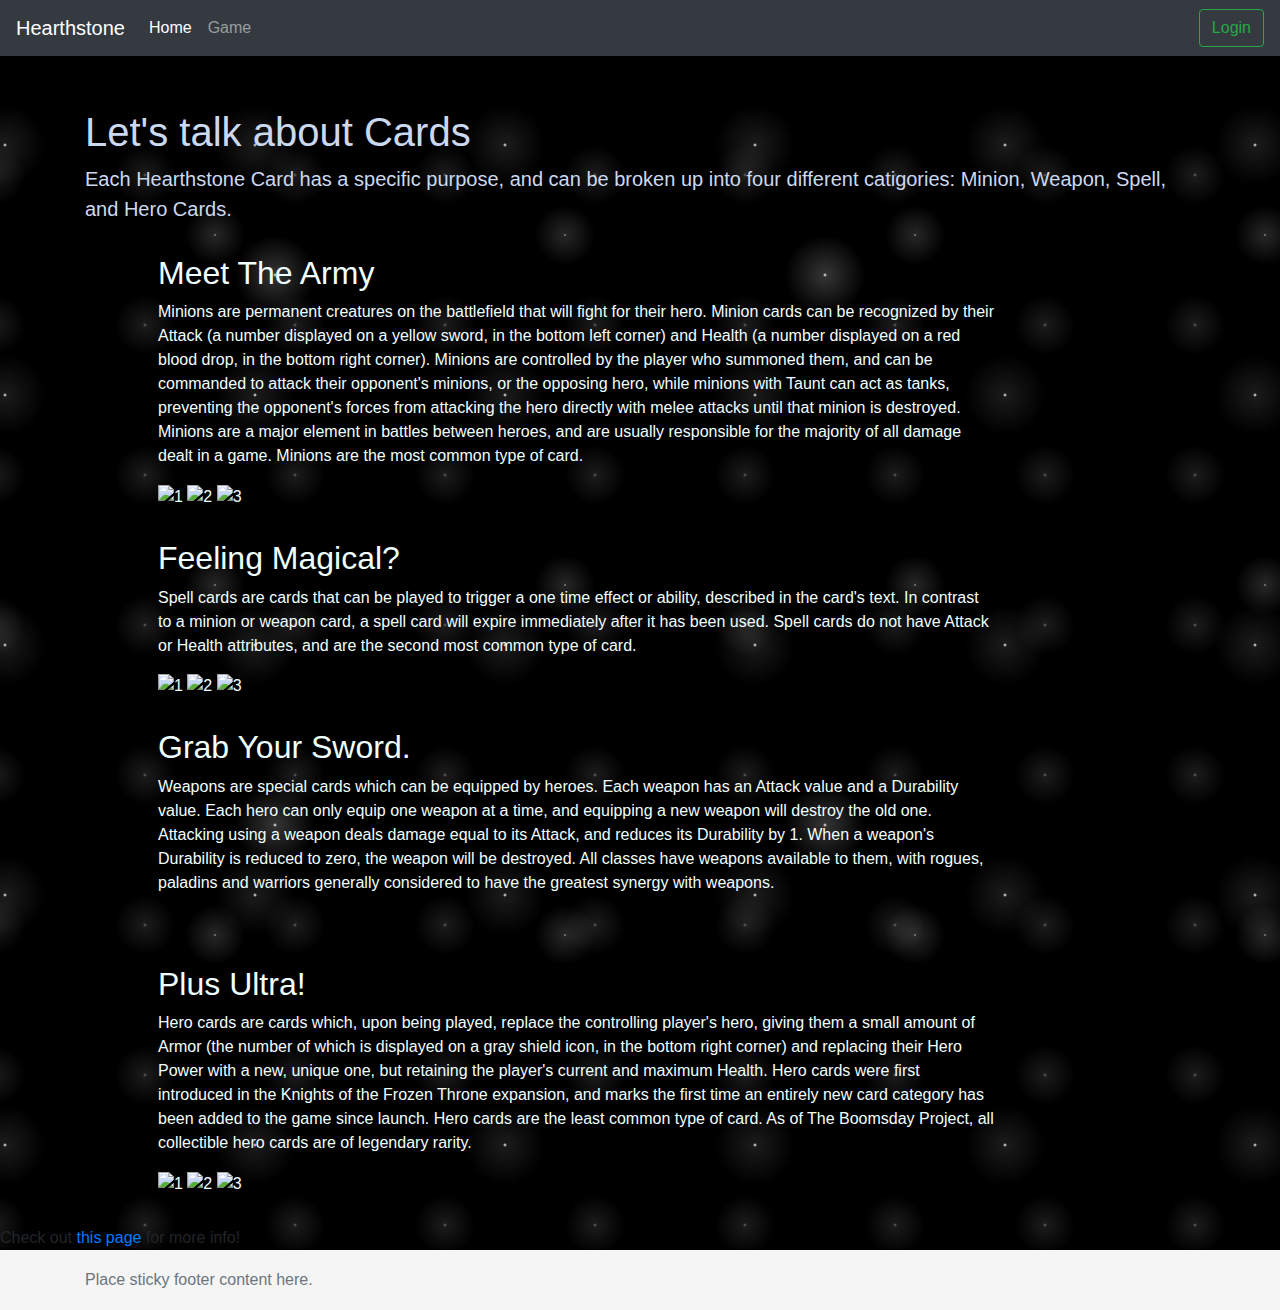
==== info.html @ 630cf6ba "Add files via upload" ====
<!doctype html>
<html lang="en">
  <head>
    <meta charset="utf-8">
    <meta name="viewport" content="width=device-width, initial-scale=1, shrink-to-fit=no">
    <meta name="description" content="">
    <meta name="author" content="">
    <link rel="icon" href="../../../../favicon.ico">

    <title>Sticky Footer Navbar Template for Bootstrap</title>

    <!-- Bootstrap core CSS -->
    <link href="https://stackpath.bootstrapcdn.com/bootstrap/4.1.3/css/bootstrap.min.css" rel="stylesheet">

    <!-- Custom styles for this template -->
    <link href="sticky-footer-navbar.css" rel="stylesheet">

<link rel="stylesheet" href="./info.css" type="text/css">
  </head>

  <body>

    <header>
      <!-- Fixed navbar -->
      <nav class="navbar navbar-expand-md navbar-dark fixed-top bg-dark">
        <a class="navbar-brand" href="index.html">Hearthstone</a>
        <button class="navbar-toggler" type="button" data-toggle="collapse" data-target="#navbarCollapse" aria-controls="navbarCollapse" aria-expanded="false" aria-label="Toggle navigation">
          <span class="navbar-toggler-icon"></span>
        </button>
        <div class="collapse navbar-collapse" id="navbarCollapse">
          <ul class="navbar-nav mr-auto">
            <li class="nav-item active">
              <a class="nav-link" href="index.html">Home <span class="sr-only">(current)</span></a>
            </li>
            <li class="nav-item">
              <a class="nav-link" href="summoner.html">Game</a>
            </li>
            <!-- <li class="nav-item">
              <a class="nav-link disabled" href="#">Sign In</a>
            </li> -->
          </ul>
          <form class="form-inline mt-2 mt-md-0">
            <!-- <input class="form-control mr-sm-2" type="text" placeholder="Search" aria-label="Search"> -->
            <button class="btn btn-outline-success my-2 my-sm-0" type="submit"><a href=""></a> Login</button>
          </form>
        </div>
      </nav>
    </header>

    
    <!-- Begin page content -->
    <main role="main" class="container">
      <h1 class="mt-5">Let's talk about Cards</h1>
      <p class="lead">Each Hearthstone Card has a specific purpose, and can be broken up into four different catigories: Minion, Weapon, Spell, and Hero Cards.
      
    </main>

<section id="cardType">
    <div id="minion">
        <h2 class="mt-4">Meet The Army</h2>
        <p>Minions are permanent creatures on the battlefield that will fight for their hero. 
            Minion cards can be recognized by their Attack (a number displayed on a yellow sword, 
            in the bottom left corner) and Health (a number displayed on a red blood drop, in the bottom right 
            corner). Minions are controlled by the player who summoned them, 
            and can be commanded to attack their opponent's minions, or the opposing hero, 
            while minions with Taunt can act as tanks, preventing the opponent's forces from attacking 
            the hero directly with melee attacks until that minion is destroyed. Minions are a major element 
            in battles between heroes, and are usually responsible 
            for the majority of all damage dealt in a game. Minions are the most common type of card. </p>
    
            <img class="cardspace" src="https://d1u5p3l4wpay3k.cloudfront.net/hearthstone_gamepedia/thumb/8/87/Grimscale_Oracle%28510%29.png/200px-Grimscale_Oracle%28510%29.png?version=333de6046ea79487cf7e3b123205a5bf" alt="1">
            <img class="cardspace" src="https://d1u5p3l4wpay3k.cloudfront.net/hearthstone_gamepedia/thumb/1/1f/Savannah_Highmane%288%29.png/200px-Savannah_Highmane%288%29.png?version=90ee97b3844ca6c216fb0a151cc99d2c" alt="2">
            <img class="cardspace" src="https://d1u5p3l4wpay3k.cloudfront.net/hearthstone_gamepedia/thumb/8/8b/Sylvanas_Windrunner%2833%29.png/200px-Sylvanas_Windrunner%2833%29.png?version=76e141ea5cfe3cecf8f91efe956db63a" alt="3">
        </div>
</section>

<section id="cardType">
    <div id="spells">
        <h2 class="mt-4">Feeling Magical?</h2>
        <p>Spell cards are cards that can be played to trigger a one time effect or ability, 
            described in the card's text. In contrast to a minion or weapon card, a spell card will 
            expire immediately after it has been used. Spell cards do not have Attack or Health attributes, 
            and are the second most common type of card.  </p>
            <img src="https://d1u5p3l4wpay3k.cloudfront.net/hearthstone_gamepedia/thumb/1/12/Cobra_Shot%2812304%29.png/200px-Cobra_Shot%2812304%29.png?version=003cd8a5565b170fa511ccd03a48234d" alt="1">
            <img src="https://d1u5p3l4wpay3k.cloudfront.net/hearthstone_gamepedia/thumb/0/04/Enter_the_Coliseum%2822380%29.png/200px-Enter_the_Coliseum%2822380%29.png?version=0b3737c727297ae24c4e00ad97c89980" alt="2">
            <img src="https://d1u5p3l4wpay3k.cloudfront.net/hearthstone_gamepedia/thumb/7/73/Pyroblast%28496%29.png/200px-Pyroblast%28496%29.png?version=eccee95f9f7e67f5085ffc9c22449764" alt="3">
    </div>
</section>

<section id="cardType">
    <div id="weapon">
        <h2 class="mt-4">Grab Your Sword.</h2>
        <p>Weapons are special cards which can be equipped by heroes. 
            Each weapon has an Attack value and a Durability value. Each hero can only equip one 
            weapon at a time, and equipping a new weapon will destroy the old one. Attacking using a 
            weapon deals damage equal to its Attack, and reduces its Durability by 1. When a weapon's 
            Durability is reduced to zero, the weapon will be destroyed. All classes have weapons 
            available to them, with rogues, 
            paladins and warriors generally considered to have the greatest synergy with weapons.  </p>
            <img src="https://d1u5p3l4wpay3k.cloudfront.net/hearthstone_gamepedia/thumb/f/fd/Truesilver_Champion%28293%29.png/200px-Truesilver_Champion%28293%29.png?version=20b8b7ea3b5d9712b6ac7d74f10e372a" alt="">
            <img src="https://d1u5p3l4wpay3k.cloudfront.net/hearthstone_gamepedia/thumb/f/ff/Death%27s_Bite%287734%29.png/200px-Death%27s_Bite%287734%29.png?version=4e6d923dfee9ccbc0daac37aeffdbd99" alt="">
            <img src="https://d1u5p3l4wpay3k.cloudfront.net/hearthstone_gamepedia/thumb/0/07/Doomhammer%28172%29.png/200px-Doomhammer%28172%29.png?version=614c29d33b201393f43beefc6dd2f424" alt="">
    </div>
</section>

<section id="cardType">
    <div id="hero">
        <h2 class="mt-4">Plus Ultra!</h2>
        <p>Hero cards are cards which, upon being played, replace the controlling 
            player's hero, giving them a small amount of Armor (the number of which 
            is displayed on a gray shield icon, in the bottom right corner) and replacing 
            their Hero Power with a new, unique one, but retaining the player's current and
             maximum Health. Hero cards were first introduced in the Knights of the Frozen 
             Throne expansion, and marks the first time an entirely new card category has been 
             added to the game since launch. Hero cards are the least common type of card. 
            As of The Boomsday Project, all collectible hero cards are of legendary rarity.  </p>
            <img src="https://d1u5p3l4wpay3k.cloudfront.net/hearthstone_gamepedia/thumb/c/cd/Hagatha_the_Witch%2889355%29.png/200px-Hagatha_the_Witch%2889355%29.png?version=63ae42f5b035ecdf28ce81c2268fd520" alt="1">
            <img src="https://d1u5p3l4wpay3k.cloudfront.net/hearthstone_gamepedia/thumb/4/47/Uther_of_the_Ebon_Blade%2862906%29.png/200px-Uther_of_the_Ebon_Blade%2862906%29.png?version=e891af7cfccc7965e02682983d87f813" alt="2">
            <img src="https://d1u5p3l4wpay3k.cloudfront.net/hearthstone_gamepedia/thumb/3/36/Malfurion_the_Pestilent%2862904%29.png/200px-Malfurion_the_Pestilent%2862904%29.png?version=df820c893e0f47306c9ed4311b33ef85" alt="3">
        </div>
</section>

    <section>
        <p>Check out <a href="https://hearthstone.gamepedia.com/Card">this page</a> for more info!</p>
    </section>
    <footer class="footer">
      <div class="container">
        <span class="text-muted">Place sticky footer content here.</span>
      </div>
    </footer>

    <!-- Bootstrap core JavaScript
    ================================================== -->
    <!-- Placed at the end of the document so the pages load faster -->
    <script src="https://code.jquery.com/jquery-3.3.1.slim.min.js" integrity="sha384-q8i/X+965DzO0rT7abK41JStQIAqVgRVzpbzo5smXKp4YfRvH+8abtTE1Pi6jizo" crossorigin="anonymous"></script>
    <script>window.jQuery || document.write('<script src="../../../../assets/js/vendor/jquery-slim.min.js"><\/script>')</script>
    <script src="../../../../assets/js/vendor/popper.min.js"></script>
    <script src="https://stackpath.bootstrapcdn.com/bootstrap/4.1.3/js/bootstrap.min.js"></script>
  </body>
</html>
---- sticky-footer-navbar.css ----
/* Sticky footer styles
-------------------------------------------------- */
html {
  position: relative;
  min-height: 100%;
}
body {
  /* Margin bottom by footer height */
  margin-bottom: 60px;
}
.footer {
  position: absolute;
  bottom: 0;
  width: 100%;
  /* Set the fixed height of the footer here */
  height: 60px;
  line-height: 60px; /* Vertically center the text there */
  background-color: #f5f5f5;
}


/* Custom page CSS
-------------------------------------------------- */
/* Not required for template or sticky footer method. */

body > .container {
  padding: 60px 15px 0;
}

.footer > .container {
  padding-right: 15px;
  padding-left: 15px;
}

code {
  font-size: 80%;
}
---- info.css ----
body {
    background-color:#000;background-image:-webkit-radial-gradient(#fff,rgba(255,255,255,.2)2px,transparent 40px),-webkit-radial-gradient(#fff,rgba(255,255,255,.15)1px,transparent 30px),-webkit-radial-gradient(#fff,rgba(255,255,255,.1)2px,transparent 40px),-webkit-radial-gradient(rgba(255,255,255,.4),rgba(255,255,255,.1)2px,transparent 30px);background-image:radial-gradient(#fff,rgba(255,255,255,.2)2px,transparent 40px),radial-gradient(#fff,rgba(255,255,255,.15)1px,transparent 30px),radial-gradient(#fff,rgba(255,255,255,.1)2px,transparent 40px),radial-gradient(rgba(255,255,255,.4),rgba(255,255,255,.1)2px,transparent 30px);background-size:550px 550px,350px 350px,250px 250px,150px 150px;background-position:0 0,40px 60px,130px 270px,70px 100px;

}

.container {
    color: rgb(203, 217, 240)
}

#cardType {
    color: azure
}

#minion {
    margin: 30px;
    padding-right: 20vw;
    padding-left: 10vw;
}

#spells {
    margin: 30px;
    padding-right: 20vw;
    padding-left: 10vw;
}

#weapon {
    margin: 30px;
    padding-right: 20vw;
    padding-left: 10vw;
}

#hero {
    margin: 30px;
    padding-right: 20vw;
    padding-left: 10vw;
}
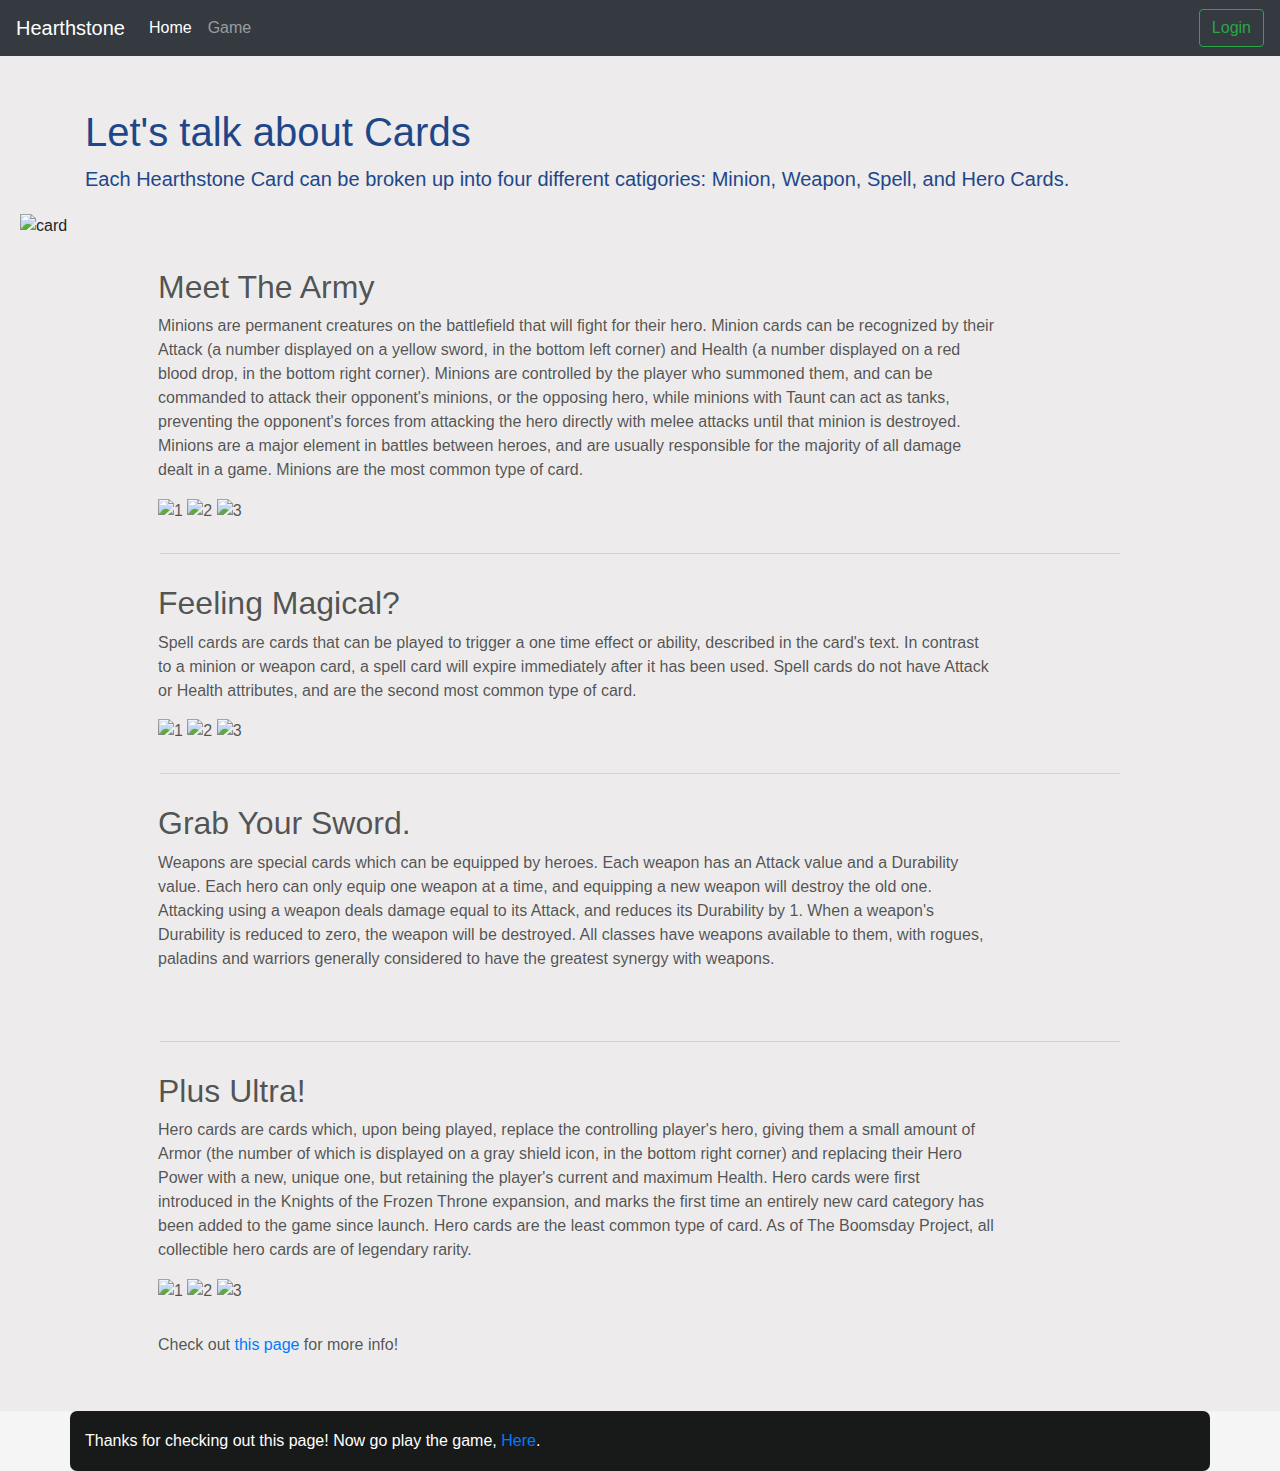
==== commit d8298969: "Add files via upload" ====
--- a/info.html
+++ b/info.html
@@ -5,9 +5,9 @@
     <meta name="viewport" content="width=device-width, initial-scale=1, shrink-to-fit=no">
     <meta name="description" content="">
     <meta name="author" content="">
-    <link rel="icon" href="../../../../favicon.ico">
+    <!-- <link rel="icon" href="../../../../favicon.ico"> -->
 
-    <title>Sticky Footer Navbar Template for Bootstrap</title>
+    <title>Card Information</title>
 
     <!-- Bootstrap core CSS -->
     <link href="https://stackpath.bootstrapcdn.com/bootstrap/4.1.3/css/bootstrap.min.css" rel="stylesheet">
@@ -51,10 +51,17 @@
     <!-- Begin page content -->
     <main role="main" class="container">
       <h1 class="mt-5">Let's talk about Cards</h1>
-      <p class="lead">Each Hearthstone Card has a specific purpose, and can be broken up into four different catigories: Minion, Weapon, Spell, and Hero Cards.
+      <p class="lead">Each Hearthstone Card can be broken up into four different catigories: Minion, Weapon, Spell, and Hero Cards.
       
     </main>
 
+    <div id="cardback">
+      <img id="img1" src="http://wow.zamimg.com/images/hearthstone/backs/animated/Card_Back_Pandaria.gif" alt="card">
+      <img src="http://wow.zamimg.com/images/hearthstone/backs/animated/Card_Back_BlackTemple.gif" alt="">
+      <img src="http://wow.zamimg.com/images/hearthstone/backs/animated/Card_Back_MoltonCore.gif" alt="">
+      <img src="http://wow.zamimg.com/images/hearthstone/backs/animated/Card_Back_Legend.gif" alt="">
+    </div>
+    
 <section id="cardType">
     <div id="minion">
         <h2 class="mt-4">Meet The Army</h2>
@@ -73,7 +80,7 @@
             <img class="cardspace" src="https://d1u5p3l4wpay3k.cloudfront.net/hearthstone_gamepedia/thumb/8/8b/Sylvanas_Windrunner%2833%29.png/200px-Sylvanas_Windrunner%2833%29.png?version=76e141ea5cfe3cecf8f91efe956db63a" alt="3">
         </div>
 </section>
-
+<hr>
 <section id="cardType">
     <div id="spells">
         <h2 class="mt-4">Feeling Magical?</h2>
@@ -86,7 +93,7 @@
             <img src="https://d1u5p3l4wpay3k.cloudfront.net/hearthstone_gamepedia/thumb/7/73/Pyroblast%28496%29.png/200px-Pyroblast%28496%29.png?version=eccee95f9f7e67f5085ffc9c22449764" alt="3">
     </div>
 </section>
-
+<hr>
 <section id="cardType">
     <div id="weapon">
         <h2 class="mt-4">Grab Your Sword.</h2>
@@ -102,7 +109,7 @@
             <img src="https://d1u5p3l4wpay3k.cloudfront.net/hearthstone_gamepedia/thumb/0/07/Doomhammer%28172%29.png/200px-Doomhammer%28172%29.png?version=614c29d33b201393f43beefc6dd2f424" alt="">
     </div>
 </section>
-
+<hr>
 <section id="cardType">
     <div id="hero">
         <h2 class="mt-4">Plus Ultra!</h2>
@@ -120,21 +127,23 @@
         </div>
 </section>
 
-    <section>
-        <p>Check out <a href="https://hearthstone.gamepedia.com/Card">this page</a> for more info!</p>
+    <section id="minion">
+        <p id="cardType">Check out <a href="https://hearthstone.gamepedia.com/Card">this page</a> for more info!</p>
     </section>
+    <br>
     <footer class="footer">
-      <div class="container">
-        <span class="text-muted">Place sticky footer content here.</span>
+      <div class="container" id="footertwo">
+        <span >Thanks for checking out this page! Now go play the game, <a href="summoner.html">Here</a></span>.</span>
       </div>
     </footer>
 
+    <script src="summonertwo.js"></script>
     <!-- Bootstrap core JavaScript
     ================================================== -->
     <!-- Placed at the end of the document so the pages load faster -->
     <script src="https://code.jquery.com/jquery-3.3.1.slim.min.js" integrity="sha384-q8i/X+965DzO0rT7abK41JStQIAqVgRVzpbzo5smXKp4YfRvH+8abtTE1Pi6jizo" crossorigin="anonymous"></script>
-    <script>window.jQuery || document.write('<script src="../../../../assets/js/vendor/jquery-slim.min.js"><\/script>')</script>
-    <script src="../../../../assets/js/vendor/popper.min.js"></script>
+    <!-- <script>window.jQuery || document.write('<script src="../../../../assets/js/vendor/jquery-slim.min.js"><\/script>')</script> -->
+    <!-- <script src="../../../../assets/js/vendor/popper.min.js"></script> -->
     <script src="https://stackpath.bootstrapcdn.com/bootstrap/4.1.3/js/bootstrap.min.js"></script>
   </body>
 </html>
--- a/sticky-footer-navbar.css
+++ b/sticky-footer-navbar.css
@@ -1,37 +1,37 @@
-/* Sticky footer styles
--------------------------------------------------- */
-html {
-  position: relative;
-  min-height: 100%;
-}
-body {
-  /* Margin bottom by footer height */
-  margin-bottom: 60px;
-}
-.footer {
-  position: absolute;
-  bottom: 0;
-  width: 100%;
-  /* Set the fixed height of the footer here */
-  height: 60px;
-  line-height: 60px; /* Vertically center the text there */
-  background-color: #f5f5f5;
-}
-
-
-/* Custom page CSS
--------------------------------------------------- */
-/* Not required for template or sticky footer method. */
-
-body > .container {
-  padding: 60px 15px 0;
-}
-
-.footer > .container {
-  padding-right: 15px;
-  padding-left: 15px;
-}
-
-code {
-  font-size: 80%;
-}
+/* Sticky footer styles
+-------------------------------------------------- */
+html {
+  position: relative;
+  min-height: 100%;
+}
+body {
+  /* Margin bottom by footer height */
+  margin-bottom: 60px;
+}
+.footer {
+  position: absolute;
+  bottom: 0;
+  width: 100%;
+  /* Set the fixed height of the footer here */
+  height: 60px;
+  line-height: 60px; /* Vertically center the text there */
+  background-color: #f5f5f5;
+}
+
+
+/* Custom page CSS
+-------------------------------------------------- */
+/* Not required for template or sticky footer method. */
+
+body > .container {
+  padding: 60px 15px 0;
+}
+
+.footer > .container {
+  padding-right: 15px;
+  padding-left: 15px;
+}
+
+code {
+  font-size: 80%;
+}
--- a/info.css
+++ b/info.css
@@ -1,14 +1,20 @@
 body {
-    background-color:#000;background-image:-webkit-radial-gradient(#fff,rgba(255,255,255,.2)2px,transparent 40px),-webkit-radial-gradient(#fff,rgba(255,255,255,.15)1px,transparent 30px),-webkit-radial-gradient(#fff,rgba(255,255,255,.1)2px,transparent 40px),-webkit-radial-gradient(rgba(255,255,255,.4),rgba(255,255,255,.1)2px,transparent 30px);background-image:radial-gradient(#fff,rgba(255,255,255,.2)2px,transparent 40px),radial-gradient(#fff,rgba(255,255,255,.15)1px,transparent 30px),radial-gradient(#fff,rgba(255,255,255,.1)2px,transparent 40px),radial-gradient(rgba(255,255,255,.4),rgba(255,255,255,.1)2px,transparent 30px);background-size:550px 550px,350px 350px,250px 250px,150px 150px;background-position:0 0,40px 60px,130px 270px,70px 100px;
+    /* background-color:#000;background-image:-webkit-radial-gradient(#fff,rgba(255,255,255,.2)2px,transparent 40px),-webkit-radial-gradient(#fff,rgba(255,255,255,.15)1px,transparent 30px),-webkit-radial-gradient(#fff,rgba(255,255,255,.1)2px,transparent 40px),-webkit-radial-gradient(rgba(255,255,255,.4),rgba(255,255,255,.1)2px,transparent 30px);background-image:radial-gradient(#fff,rgba(255,255,255,.2)2px,transparent 40px),radial-gradient(#fff,rgba(255,255,255,.15)1px,transparent 30px),radial-gradient(#fff,rgba(255,255,255,.1)2px,transparent 40px),radial-gradient(rgba(255,255,255,.4),rgba(255,255,255,.1)2px,transparent 30px);background-size:550px 550px,350px 350px,250px 250px,150px 150px;background-position:0 0,40px 60px,130px 270px,70px 100px; */
+    background: rgba(236, 234, 234, 0.952);
+}
 
+#cardback {
+    margin: 20px;
+display: flex;
+justify-content: space-between;
 }
 
 .container {
-    color: rgb(203, 217, 240)
+    color: rgb(30, 71, 138)
 }
 
 #cardType {
-    color: azure
+    color: rgba(24, 26, 26, 0.74)
 }
 
 #minion {
@@ -34,3 +40,13 @@
     padding-right: 20vw;
     padding-left: 10vw;
 }
+
+hr {
+    width: 75vw;
+}
+
+#footertwo {
+    background: rgb(24, 26, 26);
+    border-radius: 7px;
+    color: white;
+}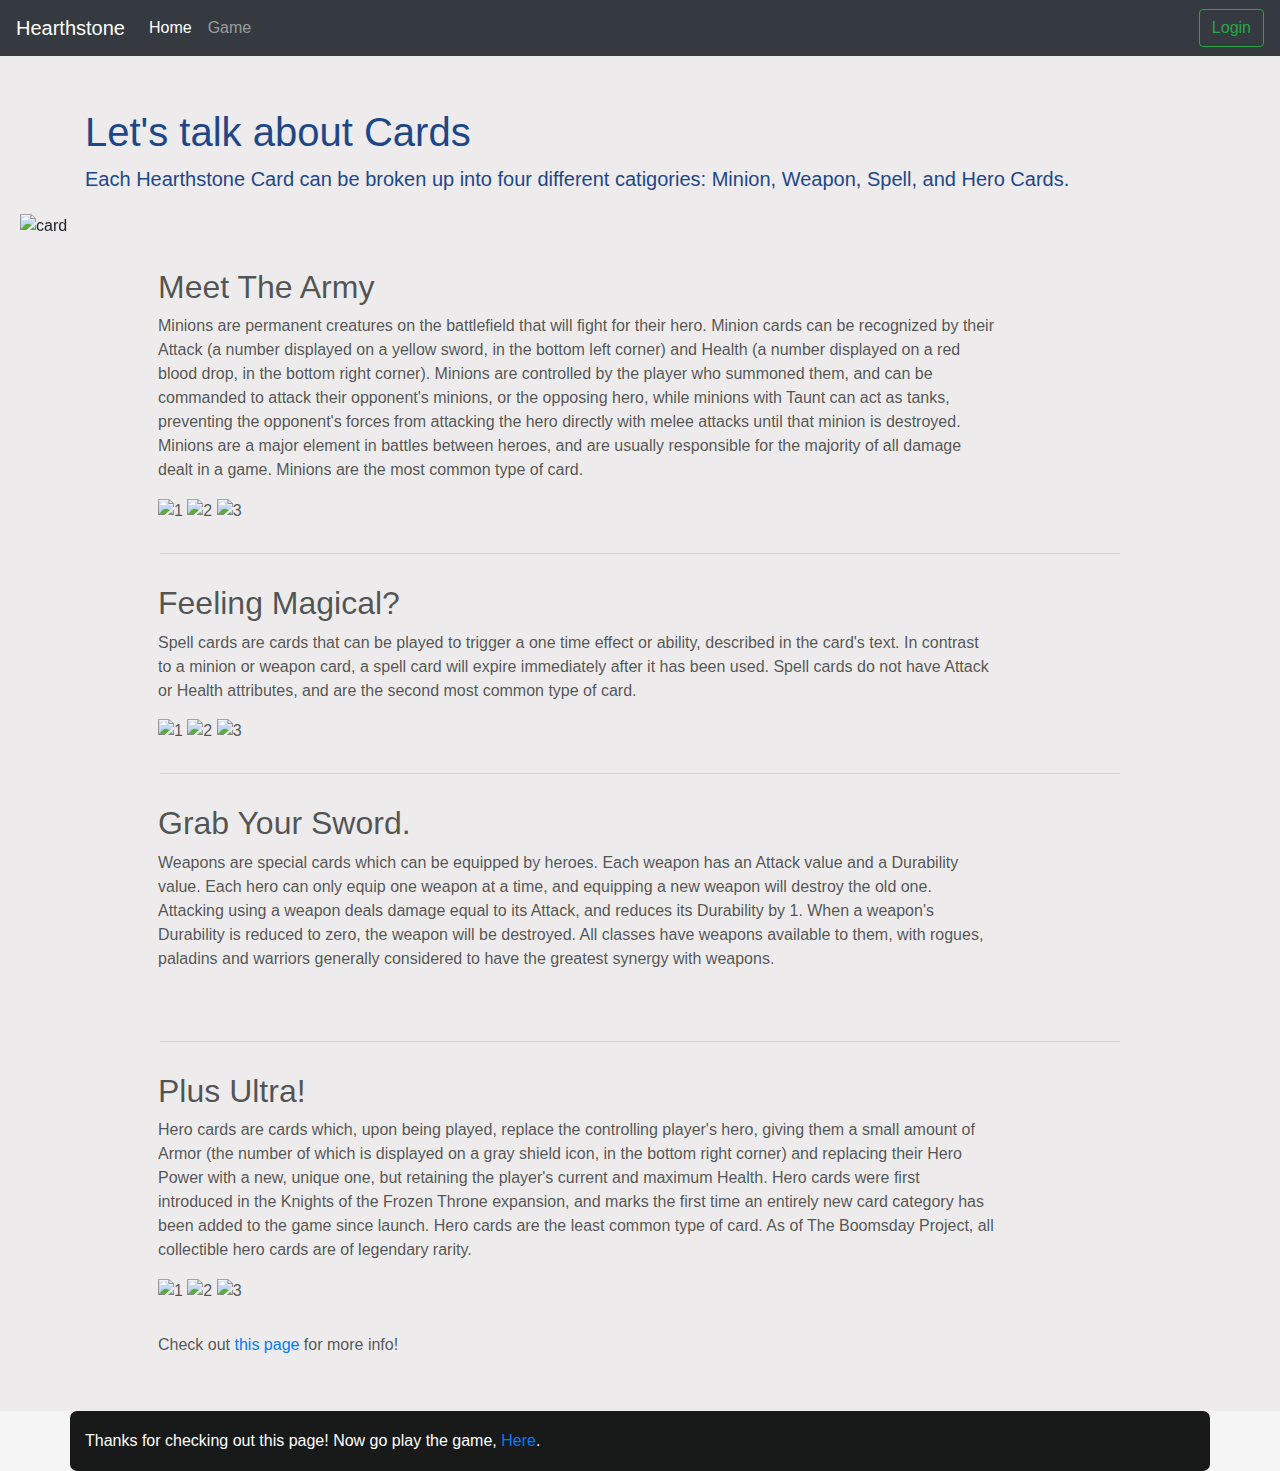
==== commit 8de89c2b: "Add files via upload" ====
--- a/info.html
+++ b/info.html
@@ -5,14 +5,11 @@
     <meta name="viewport" content="width=device-width, initial-scale=1, shrink-to-fit=no">
     <meta name="description" content="">
     <meta name="author" content="">
-    <!-- <link rel="icon" href="../../../../favicon.ico"> -->
 
     <title>Card Information</title>
 
-    <!-- Bootstrap core CSS -->
     <link href="https://stackpath.bootstrapcdn.com/bootstrap/4.1.3/css/bootstrap.min.css" rel="stylesheet">
 
-    <!-- Custom styles for this template -->
     <link href="sticky-footer-navbar.css" rel="stylesheet">
 
 <link rel="stylesheet" href="./info.css" type="text/css">
@@ -21,7 +18,6 @@
   <body>
 
     <header>
-      <!-- Fixed navbar -->
       <nav class="navbar navbar-expand-md navbar-dark fixed-top bg-dark">
         <a class="navbar-brand" href="index.html">Hearthstone</a>
         <button class="navbar-toggler" type="button" data-toggle="collapse" data-target="#navbarCollapse" aria-controls="navbarCollapse" aria-expanded="false" aria-label="Toggle navigation">
@@ -35,12 +31,8 @@
             <li class="nav-item">
               <a class="nav-link" href="summoner.html">Game</a>
             </li>
-            <!-- <li class="nav-item">
-              <a class="nav-link disabled" href="#">Sign In</a>
-            </li> -->
           </ul>
           <form class="form-inline mt-2 mt-md-0">
-            <!-- <input class="form-control mr-sm-2" type="text" placeholder="Search" aria-label="Search"> -->
             <button class="btn btn-outline-success my-2 my-sm-0" type="submit"><a href=""></a> Login</button>
           </form>
         </div>
@@ -48,18 +40,20 @@
     </header>
 
     
-    <!-- Begin page content -->
     <main role="main" class="container">
       <h1 class="mt-5">Let's talk about Cards</h1>
       <p class="lead">Each Hearthstone Card can be broken up into four different catigories: Minion, Weapon, Spell, and Hero Cards.
       
     </main>
 
-    <div id="cardback">
-      <img id="img1" src="http://wow.zamimg.com/images/hearthstone/backs/animated/Card_Back_Pandaria.gif" alt="card">
-      <img src="http://wow.zamimg.com/images/hearthstone/backs/animated/Card_Back_BlackTemple.gif" alt="">
-      <img src="http://wow.zamimg.com/images/hearthstone/backs/animated/Card_Back_MoltonCore.gif" alt="">
-      <img src="http://wow.zamimg.com/images/hearthstone/backs/animated/Card_Back_Legend.gif" alt="">
+    <div class="cardback">
+      <img src="http://wow.zamimg.com/images/hearthstone/backs/animated/Card_Back_Pandaria.gif" class="image" alt="card">
+      <div class="middle">
+        <div class="text">hi</div>
+      </div>
+      <img src="http://wow.zamimg.com/images/hearthstone/backs/animated/Card_Back_BlackTemple.gif" class="image" alt="">
+      <img src="http://wow.zamimg.com/images/hearthstone/backs/animated/Card_Back_MoltonCore.gif" class="image" alt="">
+      <img src="http://wow.zamimg.com/images/hearthstone/backs/animated/Card_Back_Legend.gif" class="image" alt="">
     </div>
     
 <section id="cardType">
@@ -137,13 +131,8 @@
       </div>
     </footer>
 
-    <script src="summonertwo.js"></script>
-    <!-- Bootstrap core JavaScript
-    ================================================== -->
-    <!-- Placed at the end of the document so the pages load faster -->
+    <!-- <script src="summonertwo.js"></script> -->
     <script src="https://code.jquery.com/jquery-3.3.1.slim.min.js" integrity="sha384-q8i/X+965DzO0rT7abK41JStQIAqVgRVzpbzo5smXKp4YfRvH+8abtTE1Pi6jizo" crossorigin="anonymous"></script>
-    <!-- <script>window.jQuery || document.write('<script src="../../../../assets/js/vendor/jquery-slim.min.js"><\/script>')</script> -->
-    <!-- <script src="../../../../assets/js/vendor/popper.min.js"></script> -->
     <script src="https://stackpath.bootstrapcdn.com/bootstrap/4.1.3/js/bootstrap.min.js"></script>
   </body>
 </html>
--- a/info.css
+++ b/info.css
@@ -3,11 +3,43 @@
     background: rgba(236, 234, 234, 0.952);
 }
 
-#cardback {
+.cardback {
     margin: 20px;
-display: flex;
-justify-content: space-between;
+    display: flex;
+    justify-content: space-between;
 }
+
+.image {
+    opacity: 1;
+    transition: .5s ease;
+    backface-visibility: hidden;
+}
+
+.middle {
+    transition: .5s ease;
+    opacity: 0;
+    position: absolute;
+    top: 50%;
+    left: 50%;
+    transform: translate(-50%, -50%);
+    -ms-transform: translate(-50%, -50%);
+    text-align: center;
+  }
+  .text {
+    background-color: #4CAF50;
+    color: white;
+    font-size: 16px;
+    padding: 1px 2px;
+  }
+
+  .image:hover  {
+    opacity: 0.3;
+  }
+  
+  .image:hover .middle {
+    opacity: 1;
+  }
+  
 
 .container {
     color: rgb(30, 71, 138)
@@ -49,4 +81,5 @@
     background: rgb(24, 26, 26);
     border-radius: 7px;
     color: white;
-}+}
+
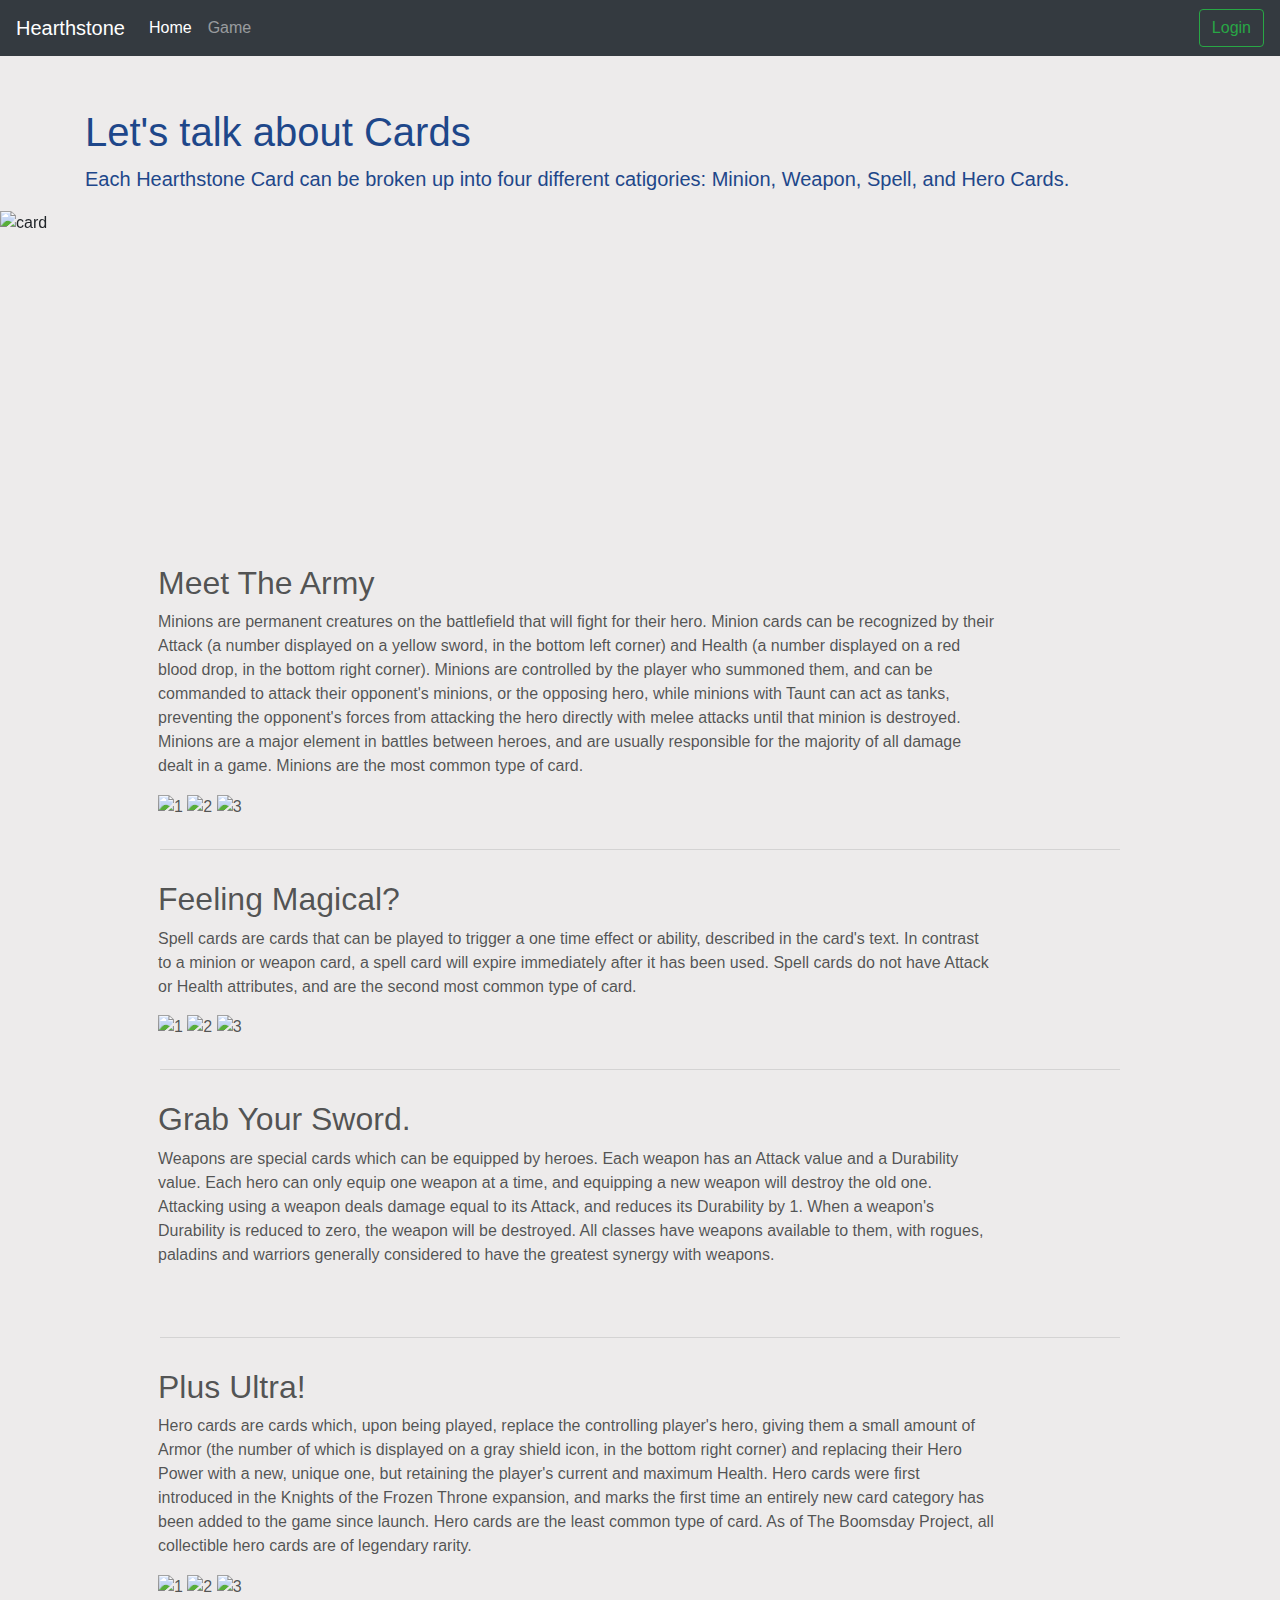
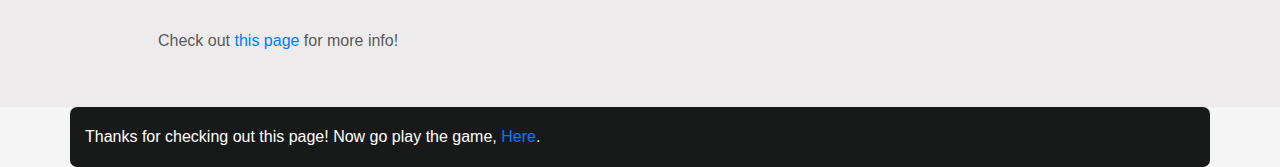
==== commit 3b866356: "Add files via upload" ====
--- a/info.html
+++ b/info.html
@@ -47,15 +47,20 @@
     </main>
 
     <div class="cardback">
-      <img src="http://wow.zamimg.com/images/hearthstone/backs/animated/Card_Back_Pandaria.gif" class="image" alt="card">
-      <div class="middle">
-        <div class="text">hi</div>
+        <div class="cardCon hidden">
+        <img src="http://wow.zamimg.com/images/hearthstone/backs/animated/Card_Back_Pandaria.gif" class="image" alt="card">
+    </div>
+    <div class="cardCon hidden">
+        <img src="http://wow.zamimg.com/images/hearthstone/backs/animated/Card_Back_BlackTemple.gif" class="image" alt="">
+    </div>
+    <div class="cardCon hidden">
+        <img src="http://wow.zamimg.com/images/hearthstone/backs/animated/Card_Back_MoltonCore.gif" class="image" alt="">
+    </div>
+    <div class="cardCon hidden">
+        <img src="http://wow.zamimg.com/images/hearthstone/backs/animated/Card_Back_Legend.gif" class="image" alt="">
       </div>
-      <img src="http://wow.zamimg.com/images/hearthstone/backs/animated/Card_Back_BlackTemple.gif" class="image" alt="">
-      <img src="http://wow.zamimg.com/images/hearthstone/backs/animated/Card_Back_MoltonCore.gif" class="image" alt="">
-      <img src="http://wow.zamimg.com/images/hearthstone/backs/animated/Card_Back_Legend.gif" class="image" alt="">
-    </div>
-    
+   </div>
+
 <section id="cardType">
     <div id="minion">
         <h2 class="mt-4">Meet The Army</h2>
@@ -130,7 +135,7 @@
         <span >Thanks for checking out this page! Now go play the game, <a href="summoner.html">Here</a></span>.</span>
       </div>
     </footer>
-
+    <script src="./transition.js"></script>
     <!-- <script src="summonertwo.js"></script> -->
     <script src="https://code.jquery.com/jquery-3.3.1.slim.min.js" integrity="sha384-q8i/X+965DzO0rT7abK41JStQIAqVgRVzpbzo5smXKp4YfRvH+8abtTE1Pi6jizo" crossorigin="anonymous"></script>
     <script src="https://stackpath.bootstrapcdn.com/bootstrap/4.1.3/js/bootstrap.min.js"></script>
--- a/info.css
+++ b/info.css
@@ -4,7 +4,7 @@
 }
 
 .cardback {
-    margin: 20px;
+    /* margin: 20px; */
     display: flex;
     justify-content: space-between;
 }
@@ -83,3 +83,13 @@
     color: white;
 }
 
+.cardCon {
+    opacity: 1;
+    transition: all 3s ease-in;
+    margin-top: 0px;
+}
+
+.cardCon.hidden {
+    opacity: 0;
+    margin-top: 300px;
+}